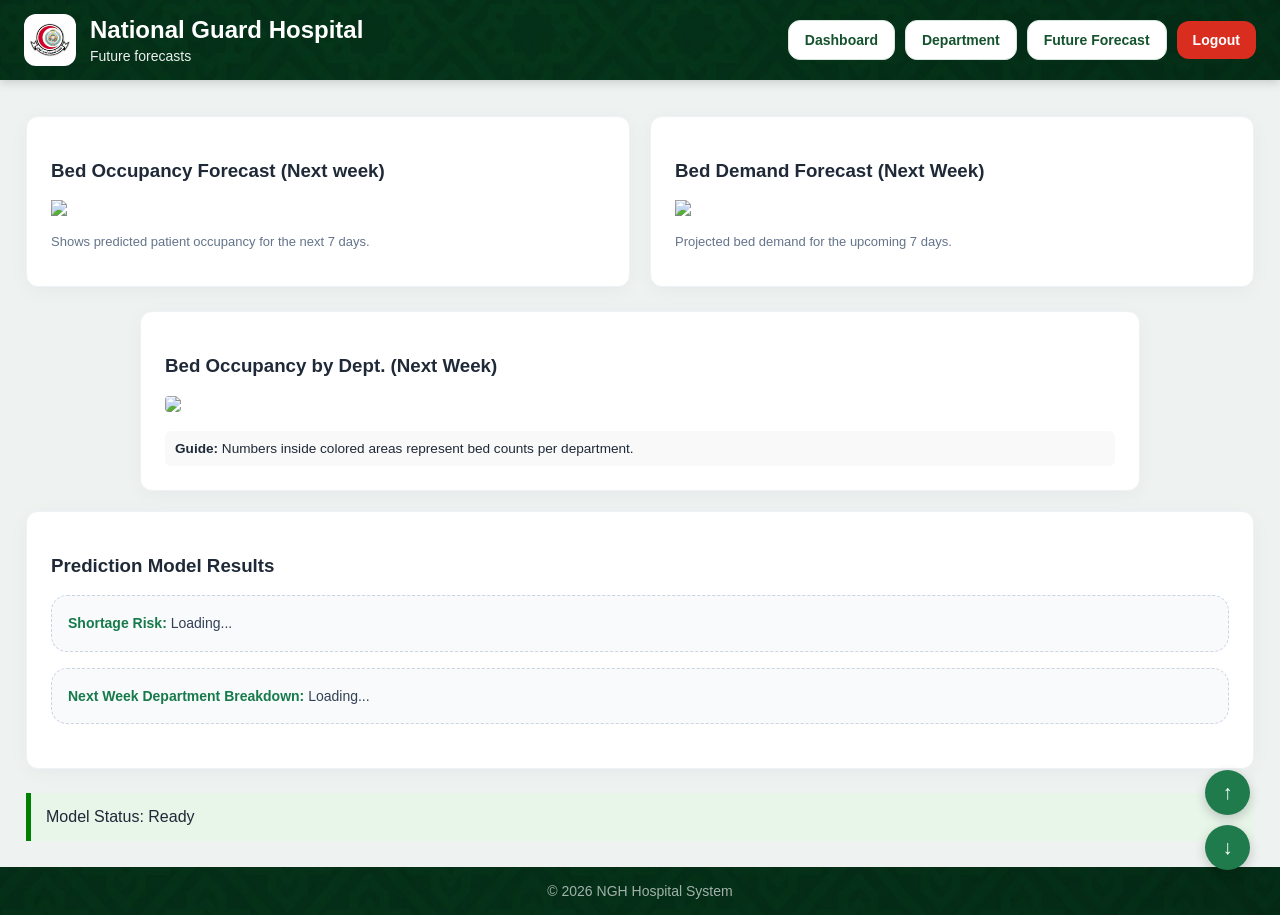
==== future.html @ 54d4c575 "Add files via upload" ====
<!DOCTYPE html>
<html lang="en">
<head>
<meta charset="UTF-8" />
<meta name="viewport" content="width=device-width, initial-scale=1.0" />

<title>NGH | Future Forecasts</title>

<link rel="stylesheet" href="./Future_forecast2.css" />
<link rel="stylesheet" href="footerandheader.css">

<script src="https://cdn.jsdelivr.net/npm/chart.js"></script>
<script src="./Future_forecast2.js"></script>
</head>

<body class="dash-page">

<div class="dash-header">
    <div class="header-left">
        <img src="logo.png" class="dash-logo" alt="Logo">
        <div>
            <h2>National Guard Hospital</h2>
            <p>Future forecasts</p>
        </div>
    </div>

    <div class="header-nav">
        <button class="btn btn-light" onclick="location.href='NGH_dashboard.html'">Dashboard</button>
        <button class="btn btn-light" onclick="location.href='NGH_capacity.html'">Department</button>
        <button class="btn btn-light" onclick="location.href='future.html'">Future Forecast</button>
        <button class="btn btn-danger" onclick="location.href='logout.php'">Logout</button>
    </div>
</div>

<main class="container">


    <!-- Charts -->
    <div class="grid-2">

        <div class="panel">
            <h3>Bed Occupancy Forecast (Next week)</h3>
            <img src="outputs/occupancychart.png" style="width:100%;">
            <p class="hint">Shows predicted patient occupancy for the next 7 days.</p>
        </div>

        <div class="panel">
            <h3>Bed Demand Forecast (Next Week)</h3>
            <img src="outputs/demandchart.png" style="width:100%;">
            <p class="hint">Projected bed demand for the upcoming 7 days.</p>
        </div>

    </div>

    <!-- Dept Chart -->
    <div class="panel" style="width:90%; max-width:1000px; margin:0 auto 20px auto;">
        <h3>Bed Occupancy by Dept. (Next Week)</h3>

        <img src="outputs/dept_consolidated.png" style="width:100%; border-radius:4px;">

        <div style="background:#f9f9f9; padding:10px; margin-top:15px; border-radius:6px; font-size:0.85em;">
            <strong>Guide:</strong> Numbers inside colored areas represent bed counts per department.
        </div>
    </div>

 <!-- Prediction Model -->
<!-- ADDED THE ID HERE SO THE BUTTON WORKS -->
<div class="panel" id="prediction-section">
    <h3>Prediction Model Results</h3>
	
    <div class="selected-box" id="patientPrediction">
        <strong>Shortage Risk:</strong> Loading...
    </div>
    <div class="selected-box" id="deptTimeline" style="margin-top:15px;">
        <strong>Next Week Department Breakdown:</strong>
        Loading...
    </div>

    <div id="deptResultsList"
         style="display:grid; grid-template-columns:repeat(auto-fit, minmax(200px,1fr)); gap:15px; margin-top:20px;">
    </div>

</div>

<div class="alert-normal" id="forecastStatus">
    Model Status: Ready
</div>

</main>

<!-- Scroll Controls -->
<div class="scroll-controls">
    <button class="btn-scroll" onclick="scrollToTop()" title="Go to Top">↑</button>
    <button class="btn-scroll" onclick="scrollToPredictions()" title="Go to Predictions">↓</button>
</div>

<div class="footer">
    © 2026 NGH Hospital System
</div>

</body>
</html>
---- Future_forecast2.css ----
/* DASHBOARD */



.container{
    padding:30px;
}

.cards{
    display:grid;
    grid-template-columns:repeat(4,1fr);
    gap:20px;
}

.card{
    background:#fff;
    padding:20px;
    border-radius:12px;
    box-shadow:0 4px 10px rgba(0,0,0,0.1);
}

.progress{
    background:#eee;
    height:8px;
    border-radius:10px;
}

#bar{
    background:#0b3c6d;
    height:8px;
    width:0%;
    border-radius:10px;
}

.panel {
    background: #fff;
    border-radius: 18px;
    padding: 24px;
    box-shadow: 0 8px 18px rgba(0,0,0,0.06);
    border: 1px solid #e8eeeb;
    margin-bottom: 22px;
    transition: transform 0.3s ease;
}

.panel:hover {
    transform: translateY(-3px);
}

.btn{
    padding:10px 15px;
    border:none;
    cursor:pointer;
    border-radius:6px;
}

.btn-primary{
    background:#0b3c6d;
    color:#fff;
}

.btn-danger{
    background:#c0392b;
    color:#fff;
}

.btn-light{
    background:#fff;
    color:#000;
}

.alert-normal{
    margin-top:20px;
    padding:15px;
    background:#e8f5e9;
    border-left:5px solid green;
}

.alert-warning{
    margin-top:20px;
    padding:15px;
    background:#fff3cd;
    border-left:5px solid orange;
}

.alert-critical{
    margin-top:20px;
    padding:15px;
    background:#f8d7da;
    border-left:5px solid red;
}



/* ===================================================== */
/*              CAPACITY PAGE ADD-ONS                   */
/* ===================================================== */

.grid-2 {
    display: grid;
    grid-template-columns: 1fr 1fr;
    gap: 20px;
    margin-top: 10px;
}

@media (max-width: 1100px) {
    .grid-2 {
        grid-template-columns: 1fr;
    }
}

@media (max-width: 640px) {
    .container {
        padding: 18px;
    }
    .panel {
        padding: 18px;
    }
}



.input-compact{
  padding:10px 12px;
  border:1px solid #ddd;
  border-radius:8px;
  min-width:180px;
}

.hint {
    margin-top: 14px;
    color: #64748b;
    font-size: 13px;
    display: block;
}

.muted{
  color:#666;
  font-size:13px;
}

/* status chips */

.chip{
  display:inline-block;
  padding:6px 10px;
  border-radius:999px;
  font-size:12px;
  font-weight:600;
}

.chip-low{
  background:#e8f5e9;
  color:#1b5e20;
  border:1px solid #c8e6c9;
}

.chip-moderate{
  background:#fff3cd;
  color:#7a5a00;
  border:1px solid #ffeeba;
}

.chip-high{
  background:#ffe0b2;
  color:#8a4b00;
  border:1px solid #ffcc80;
}

.chip-critical{
  background:#f8d7da;
  color:#842029;
  border:1px solid #f5c2c7;
}

/* selected & recommendations */

.selected-box {
    padding: 16px;
    border: 1px dashed #cbd5e1;
    border-radius: 16px;
    background: #f8fafc;
    margin: 12px 0 16px;
    font-size: 14px;
    color: #334155;
    line-height: 1.6;
}

.selected-box strong {
    color: #167A4A; /* Matches your primary green */
    font-weight: 800;
}

.rec-list{
  display:flex;
  flex-direction:column;
  gap:10px;
}

.rec-item{
  padding:12px;
  border:1px solid #eee;
  border-radius:10px;
  background:#fff;
}

.btn-sm{
  padding:8px 10px;
  font-size:13px;
}

/* modal */

.modal-overlay{
  position:fixed;
  inset:0;
  background:rgba(0,0,0,0.45);
  display:flex;
  justify-content:center;
  align-items:center;
  z-index:999;
}

.modal{
  background:#fff;
  width:min(520px, 90%);
  border-radius:14px;
  padding:20px;
  box-shadow:0 10px 25px rgba(0,0,0,0.25);
}

.hidden{
  display:none;
}



/* تحسين النص داخل الكروت */
.card h3{
    margin-bottom:10px;
    font-size:16px;
    color:#555;
}

.card p{
    font-size:26px;
    font-weight:bold;
    color:#0b3c6d;
}


/* تأثير الظل الأخضر عند المرور على الكروت */
.card:hover{
    transform: translateY(-5px); /* نفس التأثير السابق */
    box-shadow: 0 8px 20px rgba(39, 138, 74, 0.4); /* ظل أخضر شفاف */
    transition: 0.3s;
}
	
	


.btn-primary{
    background:#1f7a4c;
    color:#fff;
}



.forecast-hero {
    margin-bottom: 22px;
}

.forecast-hero p {
    margin: 0;
    color: #64748b;
    font-size: 16px;
    line-height: 1.6;
}
	
	
	/* --- SCROLL BUTTONS --- */

.scroll-controls {
    position: fixed;
    bottom: 30px;
    right: 30px;
    display: flex;
    flex-direction: column;
    gap: 10px;
    z-index: 1000;
}

.btn-scroll {
    width: 45px;
    height: 45px;
    border-radius: 50%;
    border: none;
    background: #1f7a4c; /* Matches your primary green */
    color: white;
    font-size: 20px;
    cursor: pointer;
    box-shadow: 0 4px 12px rgba(0,0,0,0.2);
    display: flex;
    justify-content: center;
    align-items: center;
    transition: all 0.3s ease;
}

.btn-scroll:hover {
    transform: translateY(-3px);
    background: #16613d; /* Slightly darker on hover */
    box-shadow: 0 6px 15px rgba(31, 122, 76, 0.4);
}

/* Ensure buttons don't overlap footer on very small screens */
@media (max-width: 640px) {
    .scroll-controls {
        bottom: 20px;
        right: 20px;
    }
}

/* Refined Panel Design */
.panel {
    background: #fff;
    border-radius: 12px;
    padding: 24px;
    /* Removed dashed border, using a clean solid subtle border */
    border: 1px solid #eef2f6; 
    box-shadow: 0 4px 20px rgba(0, 0, 0, 0.04);
    margin-bottom: 24px;
}

/* Prediction Cards Uniformity */
#deptResultsList > div {
    display: flex;
    flex-direction: column;
    justify-content: space-between;
    min-height: 160px; /* Forces uniform height */
    border-width: 1px !important; /* Cleaner than thick 2px */
    transition: transform 0.2s ease-in-out;
}

#deptResultsList > div:hover {
    transform: translateY(-4px);
}

/* Overall Risk Hero Section */
.risk-hero {
    display: flex;
    align-items: center;
    justify-content: center;
    background: #f8fafc;
    border-radius: 12px;
    padding: 20px;
    margin-bottom: 25px;
    border-left: 5px solid #16A085; /* Visual indicator of status */
}
---- footerandheader.css ----
* {
    box-sizing: border-box;
}

body {
    margin: 0;
    font-family: 'Segoe UI', sans-serif;
    background: #eef3f1;
    color: #1f2937;
}

/* Full height layout */
html, body {
    height: 100%;
    margin: 0;
}

body {
    display: flex;
    flex-direction: column;
}

.container {
    flex: 1 0 auto;
    padding: 26px;
}

/* ── HEADER ── */
.dash-header {
    background-color: #0F5A37;
    background-image: url('bg-pattern.jpeg');
    background-size: cover;
    background-position: center;
    background-repeat: no-repeat;
    color: #fff;
    padding: 14px 24px;
    display: flex;
    justify-content: space-between;
    align-items: center;
    gap: 18px;
    flex-wrap: wrap;
    box-shadow: 0 2px 10px rgba(0, 0, 0, 0.18);
    position: relative;
}

/* Subtle dark overlay so text stays readable over the pattern */
.dash-header::before {
    content: '';
    position: absolute;
    inset: 0;
    background: rgba(10, 50, 28, 0.38);
    pointer-events: none;
}

/* Make sure content sits above the overlay */
.dash-header > * {
    position: relative;
    z-index: 1;
}

.header-left {
    display: flex;
    align-items: center;
    gap: 14px;
}

.header-left h2 {
    margin: 0;
    font-size: 24px;
    font-weight: 700;
}

.header-left p {
    margin: 4px 0 0;
    font-size: 14px;
    opacity: 0.92;
}

.dash-logo {
    width: 52px;
    height: 52px;
    object-fit: contain;
    background: #fff;
    border-radius: 12px;
    padding: 6px;
}

.header-nav {
    display: flex;
    align-items: center;
    gap: 10px;
    flex-wrap: wrap;
}

/* ── FOOTER ── */
.footer {
    flex-shrink: 0;
    width: 100%;
    background-color: #0F5A37;
    background-image: url('bg-pattern.jpeg');
    background-size: cover;
    background-position: center bottom;
    background-repeat: no-repeat;
    color: #fff;
    text-align: center;
    padding: 16px;
    font-size: 14px;
    position: relative;
}

/* Same overlay for footer */
.footer::before {
    content: '';
    position: absolute;
    inset: 0;
    background: rgba(10, 50, 28, 0.38);
    pointer-events: none;
}

.footer > * {
    position: relative;
    z-index: 1;
}

/* Make plain text inside footer sit above overlay */
.footer span,
.footer p,
.footer a {
    position: relative;
    z-index: 1;
}

/* ── BUTTONS ── */
.btn {
    border: none;
    border-radius: 12px;
    padding: 11px 16px;
    font-size: 14px;
    font-weight: 700;
    cursor: pointer;
    transition: 0.2s;
}

.btn-primary {
    background: #167A4A;
    color: #fff;
}

.btn-danger {
    background: #d92d20;
    color: #fff;
}

.btn-light.active {
    background: #dcfce7;
    color: #14532d;
    border: 1px solid #bbf7d0;
}

.btn-secondary {
    background: #0f766e;
    color: #fff;
}

.btn:hover {
    transform: translateY(-1px);
}

.btn-light {
    background: #ffffff;
    color: #14532d;
    border: 1px solid #d8e5de;
}
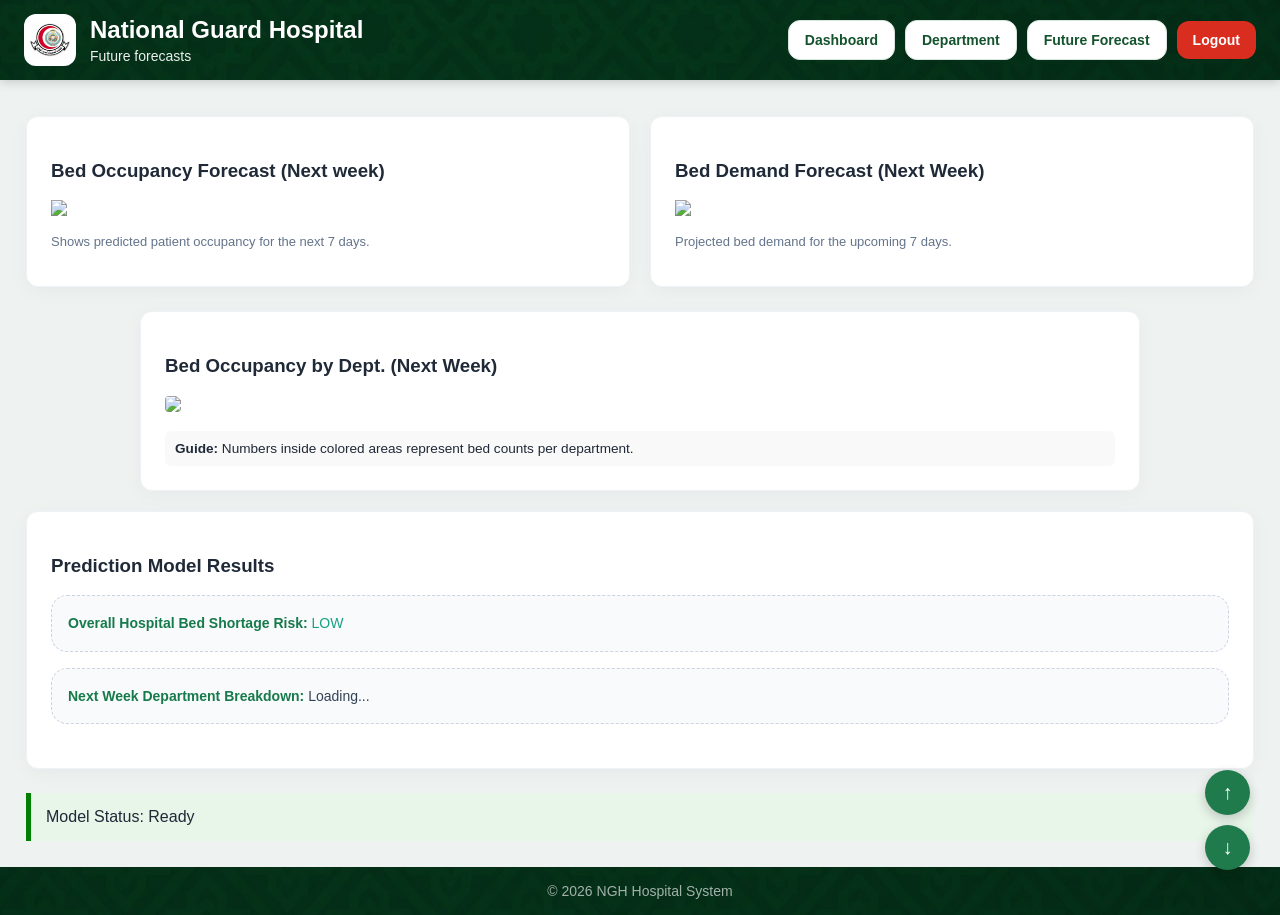
==== commit f228f5e6: "Update future.html" ====
--- a/future.html
+++ b/future.html
@@ -99,4 +99,4 @@
 </div>
 
 </body>
-</html>+</html>
